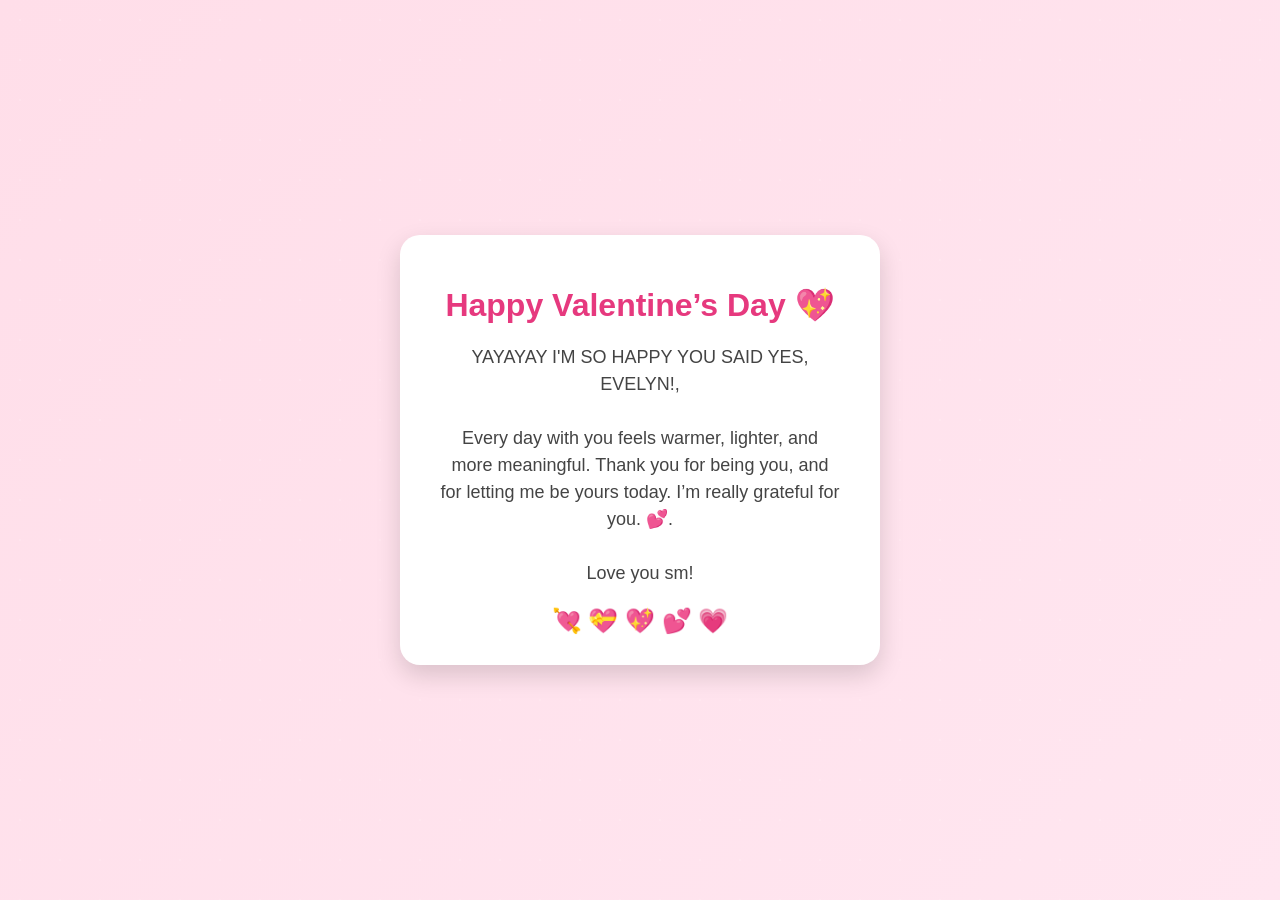
==== yes.html @ 31219a4d "Valentines" ====
<!DOCTYPE html>
<html lang="en">
<head>
  <meta charset="UTF-8" />
  <title>Happy Valentine’s Day 💝</title>
  <link rel="stylesheet" href="style.css" />
</head>
<body class="yes-page">

  <!-- Floating hearts -->
  <div class="hearts-bg">
    <span>💖</span>
    <span>💕</span>
    <span>💘</span>
    <span>💗</span>
    <span>💝</span>
  </div>

  <!-- Sparkles -->
  <div class="sparkles"></div>

  <div class="card">
    <h1>Happy Valentine’s Day 💖</h1>

    <p class="message">
      YAYAYAY I'M SO HAPPY YOU SAID YES, EVELYN!,<br /><br />
      Every day with you feels warmer, lighter, and more meaningful.
      Thank you for being you, and for letting me be yours today.
      I’m really grateful for you. 💕. <br /><br />Love you sm!
    </p>

    <div class="hearts">💘 💝 💖 💕 💗</div>
  </div>

</body>
</html>
---- style.css ----
body {
  margin: 0;
  height: 100vh;
  background: linear-gradient(135deg, #ffdee9, #ffe6f0);
  font-family: "Comic Sans MS", "Trebuchet MS", sans-serif;
  display: flex;
  align-items: center;
  justify-content: center;
}

.card {
  background: white;
  padding: 30px 40px;
  border-radius: 20px;
  text-align: center;
  box-shadow: 0 10px 25px rgba(0, 0, 0, 0.15);
  max-width: 400px;
}

h1 {
  color: #e6397e;
  margin-bottom: 20px;
}

.valentine-img {
  width: 100%;
  max-width: 250px;
  border-radius: 15px;
  margin-bottom: 20px;
}

.buttons {
  display: flex;
  justify-content: center;
  gap: 20px;
  margin-top: 20px;
}

.btn {
  padding: 12px 24px;
  border-radius: 30px;
  font-size: 18px;
  cursor: pointer;
  user-select: none;
}

.yes {
  background: #ff4d88;
  color: white;
  text-decoration: none;
  transition: transform 0.2s ease, background 0.2s ease;
}

.yes:hover {
  background: #ff2f73;
  transform: scale(1.1);
}

.no {
  background: #ffd1dc;
  color: #999;
  cursor: not-allowed;
  position: relative;
}

/* Fake button behavior */
.no:hover {
  transform: translateY(-3px);
}

.hint {
  margin-top: 15px;
  font-size: 14px;
  color: #888;
}

.message {
  font-size: 18px;
  color: #444;
  line-height: 1.5;
}

.hearts {
  margin-top: 20px;
  font-size: 24px;
}

/* YES PAGE BACKGROUND EFFECTS */

.yes-page {
  overflow: hidden;
  position: relative;
}

/* Floating hearts */
.hearts-bg {
  position: fixed;
  width: 100%;
  height: 100%;
  top: 0;
  left: 0;
  pointer-events: none;
  z-index: 0;
}

.hearts-bg span {
  position: absolute;
  bottom: -50px;
  font-size: 24px;
  animation: floatUp 12s infinite ease-in;
  opacity: 0.8;
}

/* Random positions & delays */
.hearts-bg span:nth-child(1) { left: 10%; animation-delay: 0s; }
.hearts-bg span:nth-child(2) { left: 30%; animation-delay: 3s; }
.hearts-bg span:nth-child(3) { left: 50%; animation-delay: 6s; }
.hearts-bg span:nth-child(4) { left: 70%; animation-delay: 1s; }
.hearts-bg span:nth-child(5) { left: 90%; animation-delay: 4s; }

@keyframes floatUp {
  0% {
    transform: translateY(0) scale(0.8);
    opacity: 0;
  }
  10% {
    opacity: 1;
  }
  100% {
    transform: translateY(-110vh) scale(1.2);
    opacity: 0;
  }
}

/* Sparkle overlay */
.sparkles {
  position: fixed;
  inset: 0;
  background-image: radial-gradient(white 1px, transparent 1px);
  background-size: 40px 40px;
  opacity: 0.15;
  animation: sparkleMove 20s linear infinite;
  pointer-events: none;
  z-index: 0;
}

@keyframes sparkleMove {
  from {
    background-position: 0 0;
  }
  to {
    background-position: 200px 400px;
  }
}

/* Ensure card stays on top */
.card {
  position: relative;
  z-index: 1;
}
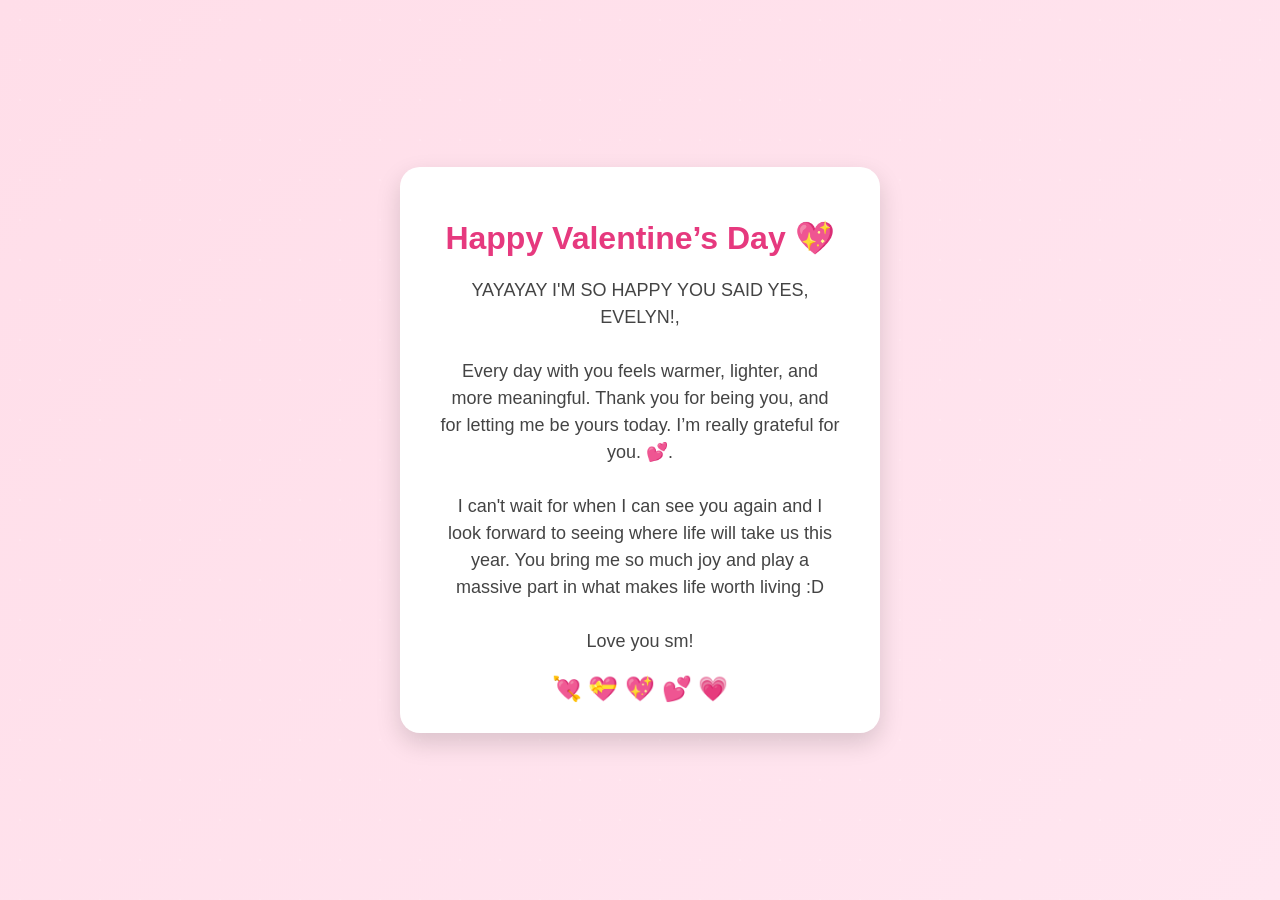
==== commit ada2678e: "Update message" ====
--- a/yes.html
+++ b/yes.html
@@ -26,7 +26,10 @@
       YAYAYAY I'M SO HAPPY YOU SAID YES, EVELYN!,<br /><br />
       Every day with you feels warmer, lighter, and more meaningful.
       Thank you for being you, and for letting me be yours today.
-      I’m really grateful for you. 💕. <br /><br />Love you sm!
+      I’m really grateful for you. 💕. 
+      <br /><br />I can't wait for when I can see you again and I look forward to seeing where life will take us this year. 
+      You bring me so much joy and play a massive part in what makes life worth living :D
+      <br /><br />Love you sm!
     </p>
 
     <div class="hearts">💘 💝 💖 💕 💗</div>
